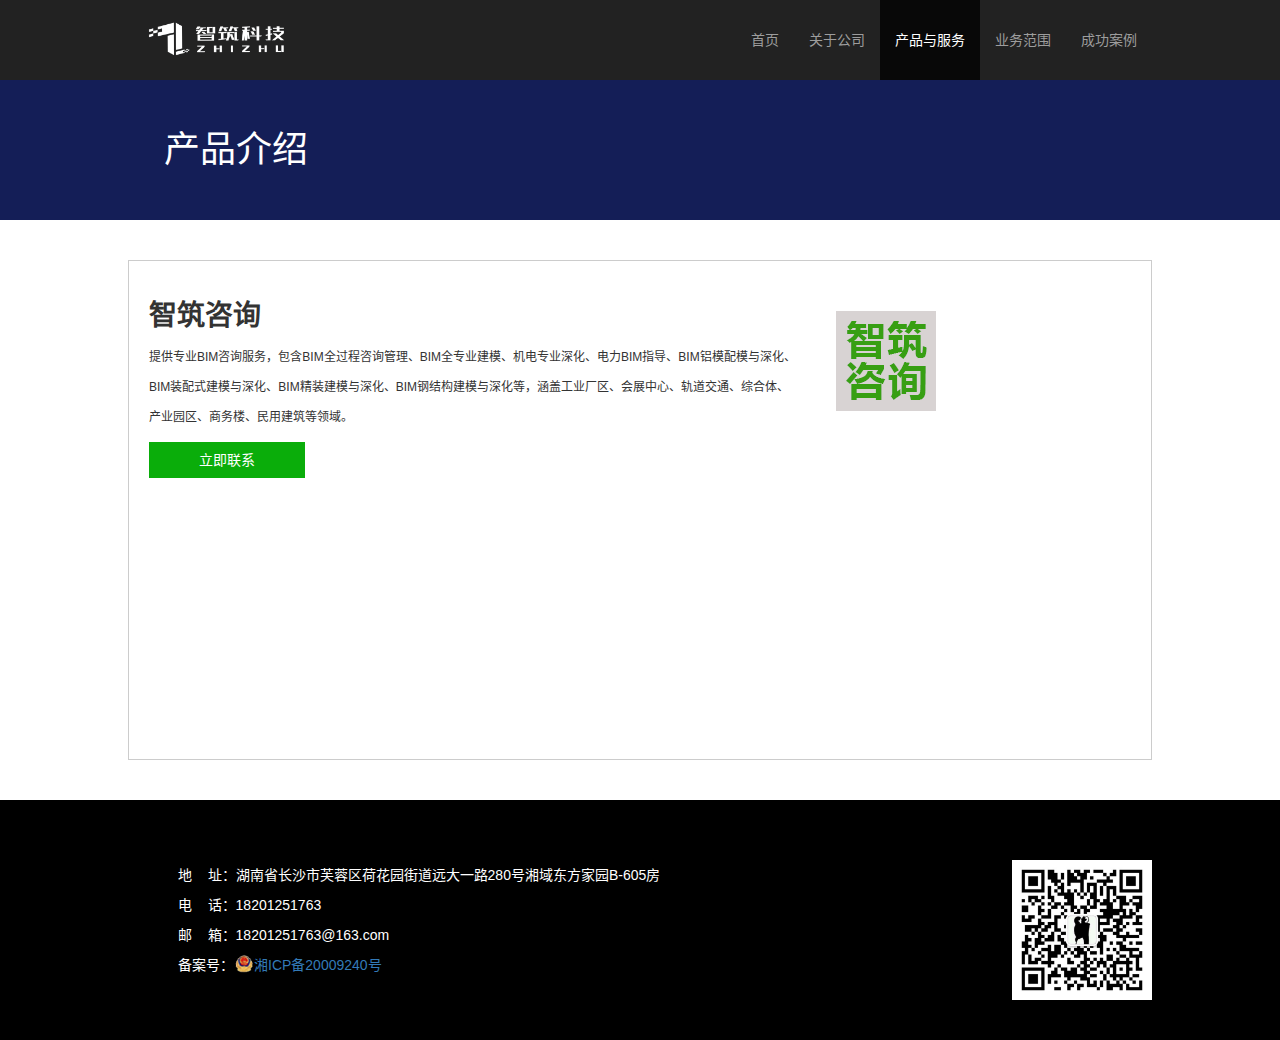
==== product.html @ f999a8a7 "新增基础产品" ====
<!DOCTYPE html>
<html lang="zh-CN">
	<head>
		<meta charset="utf-8">
		<meta http-equiv="X-UA-Compatible" content="IE=edge">
		<link rel="Shortcut Icon" href="/images/favicon.ico" type="image/x-icon" />
		<meta name="viewport" content="width=device-width, initial-scale=1">
		<meta name="keywords" content="湖南智筑建筑科技有限公司，BIM，智筑建筑，智筑，湖南智筑，湖南智筑建筑">
		<meta name="description" content="湖南智筑建筑科技有限公司，BIM，智筑建筑，智筑，湖南智筑，湖南智筑建筑">
		<meta name="baidu-site-verification" content="HATitW4OrY" />
		<title>湖南智筑建筑科技有限公司，BIM，智筑建筑，智筑，湖南智筑，湖南智筑建筑</title>
		<meta http-equiv="Pragma" content="no-cache" />   
		<meta http-equiv="Cache-Control" content="no-cache" />
		<meta http-equiv="Expires" content="0" />
		<link href="https://cdn.jsdelivr.net/npm/bootstrap@3.3.7/dist/css/bootstrap.min.css" rel="stylesheet">
		<link rel="stylesheet" href="./index.css">
		<link rel="stylesheet" href="./product.css">
		<script>
		(function(){
		    var bp = document.createElement('script');
		    var curProtocol = window.location.protocol.split(':')[0];
		    if (curProtocol === 'https') {
		        bp.src = 'https://zz.bdstatic.com/linksubmit/push.js';
		    }
		    else {
		        bp.src = 'http://push.zhanzhang.baidu.com/push.js';
		    }
		    var s = document.getElementsByTagName("script")[0];
		    s.parentNode.insertBefore(bp, s);
		})();
		</script>
	</head>
	<body>
		<div class="body-content">
			<nav class="navbar navbar-default navbar-inverse navbar-fixed-top" style="border-color:transparent">
				<div class="container-fluid">
					<!-- Brand and toggle get grouped for better mobile display -->
					<div class="navbar-header">
						<button type="button" class="navbar-toggle collapsed" data-toggle="collapse" data-target="#bs-example-navbar-collapse-1"
						 aria-expanded="false">
							<span class="sr-only">Toggle navigation</span>
							<span class="icon-bar"></span>
							<span class="icon-bar"></span>
							<span class="icon-bar"></span>
						</button>
						<a class="navbar-brand" href="#"><img src="./images/logo2.png" /></a>
					</div>
					<div class="collapse navbar-collapse" id="bs-example-navbar-collapse-1">
						<ul class="nav navbar-nav navbar-right">
							<li id="homeSelect" class="navli"><a href="#">首页</a></li>
							<li id="aboutSelect" class="navli"><a href="#aboutus">关于公司</a></li>
							<li id="saleSelect" class="navli active"><a href="#product">产品与服务</a></li>
							<li id="contactSelect" class="navli"><a href="#business">业务范围</a></li>
							<li id="contactSelect" class="navli"><a href="#success">成功案例</a></li>
						</ul>
					</div><!-- /.navbar-collapse -->
				</div><!-- /.container-fluid -->
			</nav>
			<div class="mycontent">
                <div class="pageTitle">
                    产品介绍
                </div>
                <div class="productContent">
                    <div class="productLeft">
                        <h2>智筑咨询</h2>
                        <p>提供专业BIM咨询服务，包含BIM全过程咨询管理、BIM全专业建模、机电专业深化、电力BIM指导、BIM铝模配模与深化、BIM装配式建模与深化、BIM精装建模与深化、BIM钢结构建模与深化等，涵盖工业厂区、会展中心、轨道交通、综合体、产业园区、商务楼、民用建筑等领域。</p>
                        <div class="connectNow">立即联系</div>
                    </div>
                    <div class="productRight">
                        <img src="images/pro1.png" />
                    </div>
                </div>
            </div>
		</div>
		<div class="my-footer">
			<div class="footer-content">
				<div class="left-footer">
					<li>地&nbsp;&nbsp;&nbsp;&nbsp;址：湖南省长沙市芙蓉区荷花园街道远大一路280号湘域东方家园B-605房</li>
					<li>电&nbsp;&nbsp;&nbsp;&nbsp;话：18201251763</li>
					<li>邮&nbsp;&nbsp;&nbsp;&nbsp;箱：18201251763@163.com</li>
					<li>备案号：<a href="http://beian.miit.gov.cn"><img src="./images/ba.png" />湘ICP备20009240号</a></li>
				</div>
				<div class="right-footer">
					<img src="./images/wx.jpg" alt="">
				</div>
			</div>
		</div>
		<script src="https://cdn.jsdelivr.net/npm/jquery@1.12.4/dist/jquery.min.js"></script>
		<script src="https://cdn.jsdelivr.net/npm/bootstrap@3.3.7/dist/js/bootstrap.min.js"></script>
		<script type="text/javascript" src="./common.js"></script>
	</body>
</html>
---- index.css ----
@media (min-width: 768px){
	.navbar,.container-fluid,.navbar-header,.navbar-brand,.navbar-nav,.navbar-nav li{
		height: 80px;
	}
	.container-fluid{
		width: 80%;
	}
	.navbar-brand{
		padding: 15px 15px;
	}
	.navbar-brand img{
		height: 50px;
		width: auto;
	}
	.nav>li>a {
		height: 80px;
		line-height: 50px;
		padding: 15px!important;
	}
	.mycontent{
		position: relative;
		margin-top: 40px;
	}
	#headerImg{
		width: 100%;
		/* height: 300px; */
		background-position: center center;
		background-size: 100%;
		background-repeat: no-repeat;
		transition: all 0.5s linear;
	}
	.myContent-info{
		width: 100%;
		text-align: center;
		margin: auto;
		padding: 80px 0px;
	}
	.myContent-info h3{
		font-weight: 700;
		padding: 20px 0px;
	}
	.myContent-info p{
		width: 70%;
		margin: auto;
		line-height: 30px;
		text-indent: 2em;
		text-align: left;
	}
	.tip-img{
		height: 24px;
		margin-left: 10px;
	}
	.title-bj{
		width: 420px;
		height: 50px;
		line-height: 50px;
		display: block;
		margin: auto;
		font-size: 18px;
		background-image: url(images/bj1.png);
		background-repeat: no-repeat;
		background-position: 10px;
		text-indent: 10px;
		font-family: '微软雅黑';
	}
	#product{
		background: #f5f5f5;
	}
	.cpandfw{
		width: 80%;
		margin: auto;
		margin-top: 40px;
		box-sizing: border-box;
	}
	.list-product{
		width: 24%;
		box-sizing: border-box;
		display: inline-block;
		/* float: left; */
		vertical-align:top;
		height: auto;
		line-height: 20px;
		position: relative;
		min-height: 100px;
		border-right: 15px solid #f5f5f5;
		background: #fff;
		padding: 50px 20px;
		margin-top: 20px;
	}
	.list-product .list-propduct-logo{
		position: absolute;
		top: -30px;
		left: 50%;
		transform: translateX(-50%);
	}
	.list-product .list-propduct-logo img{
		width: 60px;
		height: auto;
	}
	.list-propduct-title{
		font-weight: 700;
		font-family: '微软雅黑';
		font-size: 18px;
		line-height: 40px;
	}
	.list-propduct-title:hover{
		color: orange;
	}
	.list-propduct-content{
		line-height: 30px;
		text-align: justify;
	}
	#business{
		width: 80%;
		margin: auto;
	}
	#business li{
		margin: 20px;
		list-style: none;
		display: inline-block;
		width: 150px;
		height: 150px;
		background: #f5f5f5;
		vertical-align: top;
		position: relative;
	}
	.top_border,.right-border,.bottom-border,.left-border{
		width:20px;
		height: 20px;
		position: absolute;
	}
	#business li:hover .top_border{
		top: -6px;
		left: -6px;
		border-top:3px solid orangered;
		border-left:3px solid orangered;
	}
	#business li:hover .right-border{
		top: -6px;
		right: -6px;
		border-top:3px solid orangered;
		border-right:3px solid orangered;
	}
	#business li:hover .bottom-border{
		bottom: -6px;
		right: -6px;
		border-bottom:3px solid orangered;
		border-right:3px solid orangered;
	}
	#business li:hover .left-border{
		bottom: -6px;
		left: -6px;
		border-bottom:3px solid orangered;
		border-left:3px solid orangered;
	}
	.ywContent{
		display: inline-block;
		width: 90%;
		height: auto;
		/* position: absolute; */
		margin-top: 50%;
		transform: translateY(-50%);
	}
	#business li:hover{
		background: orangered;
		color: #fff;
	}
	#success{
		width: 100%;
		background: #f5f5f5;
	}
	#success .successImg{
		width: 300px;
		height: 240px;
		border: none;
		margin: 0px;
		margin-top: 5px;
		padding: 0px;
	}
	#friendship{
		width: 100%;
	}
	#news li{
		width: 80%;
		height: 50px;
		line-height: 50px;
		margin: auto;	
		list-style: none;
		border-bottom: 1px dashed #ccc;
	}
	#newsList{
		padding: 20px 0px;
	}
	.newsTime,.newsTitle{
		display: inline-block;
	}
	.newsTitle{
		float: left;
	}
	.newsTime{
		float: right;
	}
	.yqontent{
		width: 80%;
		margin: auto;
		text-align: center;
		padding: 20px 0px;
	}
	.yqontent li{
		box-sizing: content-box;
		list-style: none;
		display: inline-block;
		padding: 6px 15px;
		background: #f5f5f5;
		height: 30px;
		line-height: 30px;
		margin: 5px;
	}
	.yqontent li a{
		color: #333;
	}
	.yqontent li:hover{
		background: orangered;
	}
	.yqontent li:hover a{
		color: #fff;
	}
	.my-footer{
		background: black;
		width: 100%;
		color: #fff;
		padding: 60px 0px;
	}
	.footer-content{
		width: 80%;
		margin: auto;
	}
	.my-footer li{
		list-style: none;
		text-align: left;
		line-height: 30px;
		padding: 0px 50px;
	}
	.left-footer{
		display: inline-block;
		vertical-align: top;
	}
	.left-footer img{
		width: 20px;
		margin-top: -5px;
	}
	.right-footer{
		float: right;
	}
	.right-footer img{ 
		width: 140px;
		height: auto;
	}
}

@media (max-width: 768px){
	.navbar-brand{
		padding: 8px 10px;
	}
	.navbar-brand img{
		height: 36px;
		width: auto;
	}
	.mycontent{
		position: relative;
		margin-top: 20px;
	}
	#headerImg{
		width: 100%;
	}
	.myContent-info{
		width: 100%;
		text-align: center;
		margin: auto;
		padding: 50px 0px;
	}
	.myContent-info h3{
		font-weight: 700;
		padding: 20px 10px;
	}
	.myContent-info p{
		width: 90%;
		margin: auto;
		line-height: 30px;
		text-indent: 2em;
		text-align: center;
	}
	.tip-img{
		display: none;
	}
	.title-bj{
		display: none;
	}
	#product{
		background: #f5f5f5;
	}
	.cpandfw{
		width: 80%;
		margin: auto;
		margin-top: 40px;
		box-sizing: border-box;
	}
	.list-product{
		width: 100%;
		box-sizing: border-box;
		display: inline-block;
		/* float: left; */
		vertical-align:top;
		height: auto;
		line-height: 20px;
		position: relative;
		min-height: 100px;
		border-right: 15px solid #f5f5f5;
		background: #fff;
		padding: 50px 20px;
		margin-top: 50px;
	}
	.list-product .list-propduct-logo{
		position: absolute;
		top: -30px;
		left: 50%;
		transform: translateX(-50%);
	}
	.list-product .list-propduct-logo img{
		width: 60px;
		height: auto;
	}
	.list-propduct-title{
		font-weight: 700;
		font-family: '微软雅黑';
		font-size: 18px;
		line-height: 40px;
	}
	.list-propduct-title:hover{
		color: orange;
	}
	.list-propduct-content{
		line-height: 30px;
		text-align: justify;
	}
	#business{
		width: 100%;
		margin: auto;
	}
	#business li{
		margin: 10px;
		list-style: none;
		display: inline-block;
		width: 120px;
		height: 120px;
		background: #f5f5f5;
		vertical-align: top;
		position: relative;
	}
	.top_border,.right-border,.bottom-border,.left-border{
		width:20px;
		height: 20px;
		position: absolute;
	}
	#business li:hover .top_border{
		top: -6px;
		left: -6px;
		border-top:3px solid orangered;
		border-left:3px solid orangered;
	}
	#business li:hover .right-border{
		top: -6px;
		right: -6px;
		border-top:3px solid orangered;
		border-right:3px solid orangered;
	}
	#business li:hover .bottom-border{
		bottom: -6px;
		right: -6px;
		border-bottom:3px solid orangered;
		border-right:3px solid orangered;
	}
	#business li:hover .left-border{
		bottom: -6px;
		left: -6px;
		border-bottom:3px solid orangered;
		border-left:3px solid orangered;
	}
	.ywContent{
		display: inline-block;
		width: 90%;
		height: auto;
		/* position: absolute; */
		margin-top: 50%;
		transform: translateY(-50%);
	}
	#business li:hover{
		background: orangered;
		color: #fff;
	}
	#success{
		width: 100%;
		background: #f5f5f5;
	}
	#success .successImg{
		width: 300px;
		height: 240px;
		border: none;
		margin: 0px;
		padding: 0px;
	}
	#new{
		padding: 80px 0px;
	}
	#news li{
		width: 80%;
		line-height: 30px;
		margin: auto;	
		list-style: none;
	}
	#newsList{
		padding: 20px 0px;
	}
	.newsTime,.newsTitle{
		display: inline-block;
	}
	.newsTitle{
		display: inline-block;
		text-align: left;
	}
	.newsTime{
		display: inline-block;
		text-align: right;
		width: 100%;
	}
	#friendship{
		width: 100%;
		background: #f5f5f5;
	}
	.yqontent{
		width: 100%;
		margin: auto;
		text-align: center;
		padding: 20px 0px;
	}
	.yqontent li{
		box-sizing: content-box;
		list-style: none;
		display: inline-block;
		padding: 6px 15px;
		background: #fff;
		height: 30px;
		line-height: 30px;
		margin: 5px;
	}
	.yqontent li a{
		color: #333;
	}
	.yqontent li:hover{
		background: orangered;
	}
	.yqontent li:hover a{
		color: #fff;
	}
	.my-footer{
		background: black;
		width: 100%;
		color: #fff;
		padding: 60px 0px;
	}
	.footer-content{
		width: 90%;
		margin: auto;
	}
	.my-footer li{
		list-style: none;
		text-align: left;
		line-height: 30px;
		padding: 0px 50px;
	}
	.left-footer{
		vertical-align: top;
	}
	.left-footer img{
		width: 20px;
		margin-top: -5px;
	}
	.right-footer{
		width: 100%;
		text-align: center;
		margin-top: 20px;
		height: 400px;
	}
	.right-footer img{ 
		width: 140px;
		height: auto;
	}
}
---- product.css ----
.pageTitle{
    width: 100%;
    height: 160px;
    background: rgb(20, 30, 87);
    padding: 20px;
    color: #fff;
    line-height: 140px;
    font-size: 36px;
    text-indent: 4em;
}
.productContent{
    width: 80%;
    height: 500px;
    margin: 40px 10%;
    padding: 20px;
    border: 1px solid #ccc;
}
.productLeft{
    width: 70%;
    float: left;
}
.productRight{
    width: 30%;
    float: left;
}
.productRight img{
    margin-top: 30px;
}
.productLeft h2{
    font-family: '微软雅黑';
    font-size: 28px;
    font-weight: 700;
}
.productLeft p{
    padding-right: 40px;
    font-size: 12px;
    line-height: 30px;
}
.connectNow{
    padding:8px 50px;
    display: inline-block;
    color: #fff;
    background-color: rgb(10, 173, 10);
}

@media (max-width: 768px){
    .productLeft{
        width: 100%;
    }
    .productRight{
        width: 100%;
    }
}
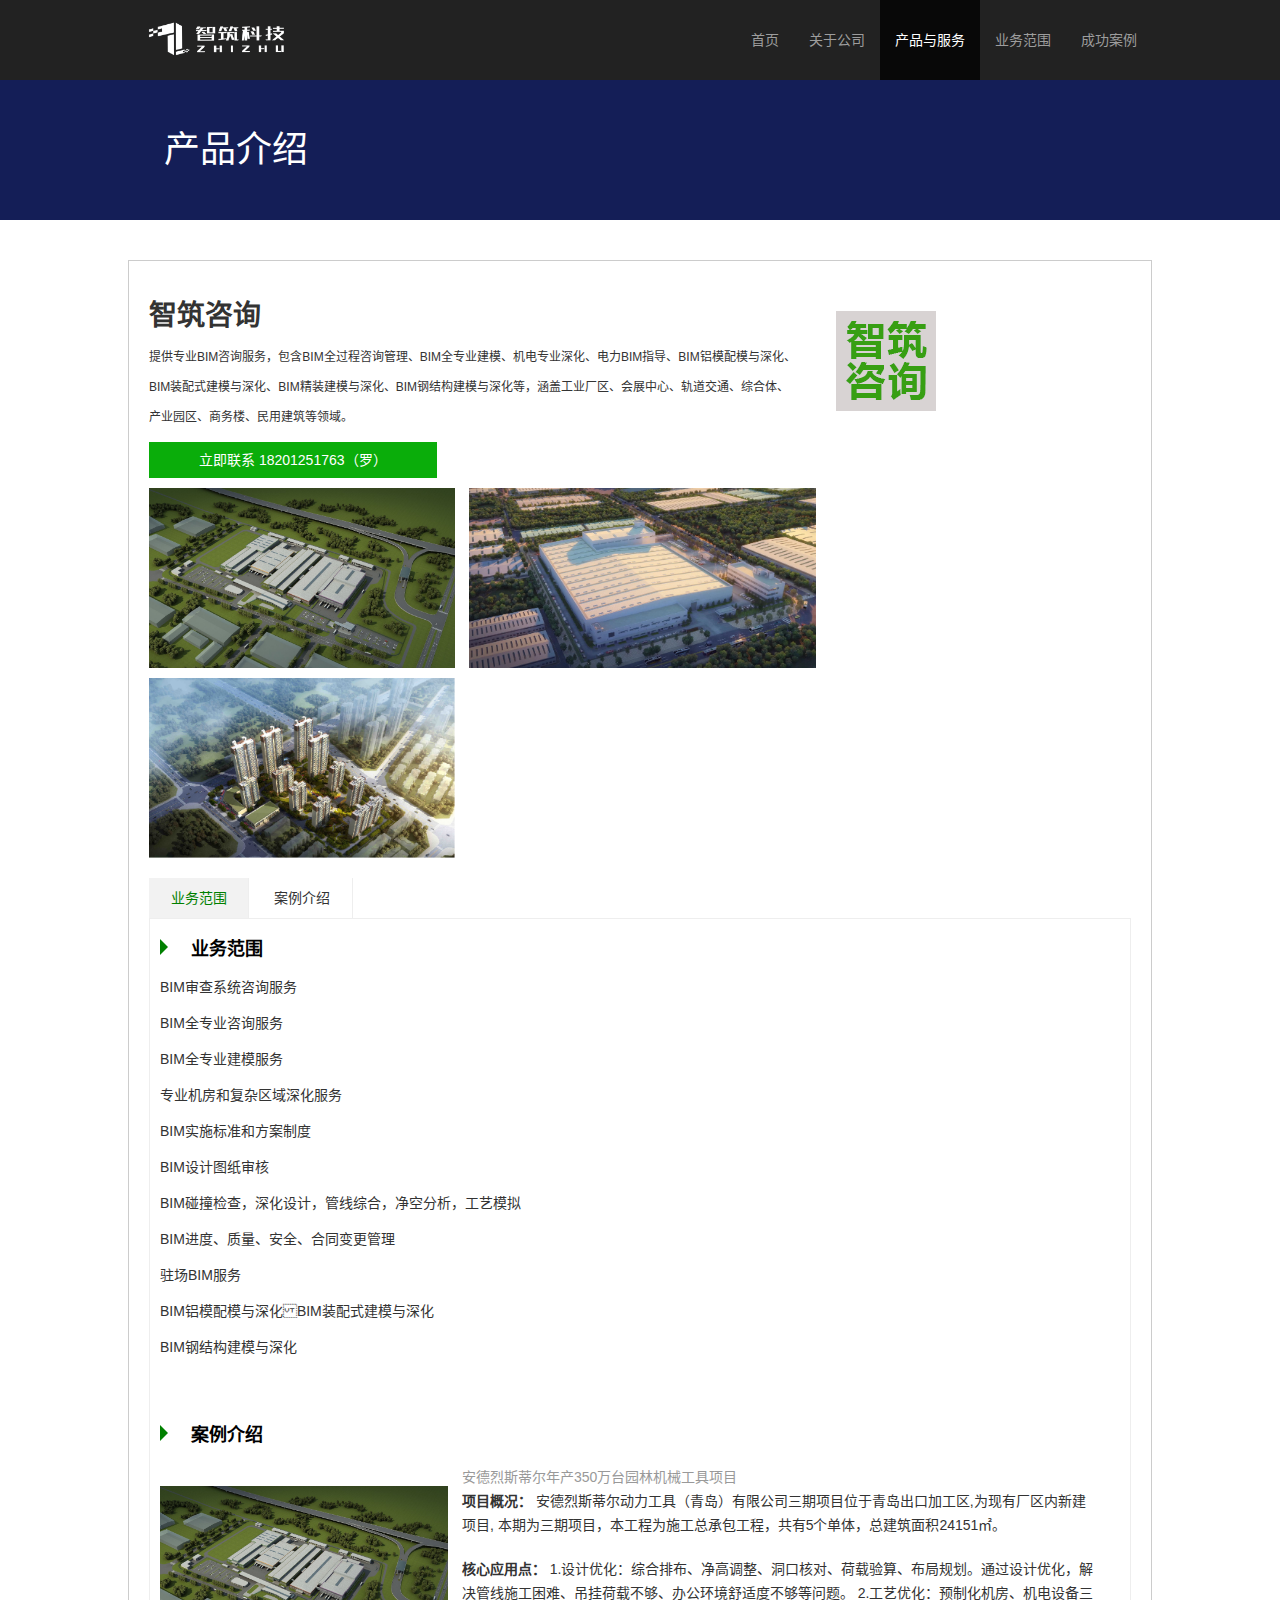
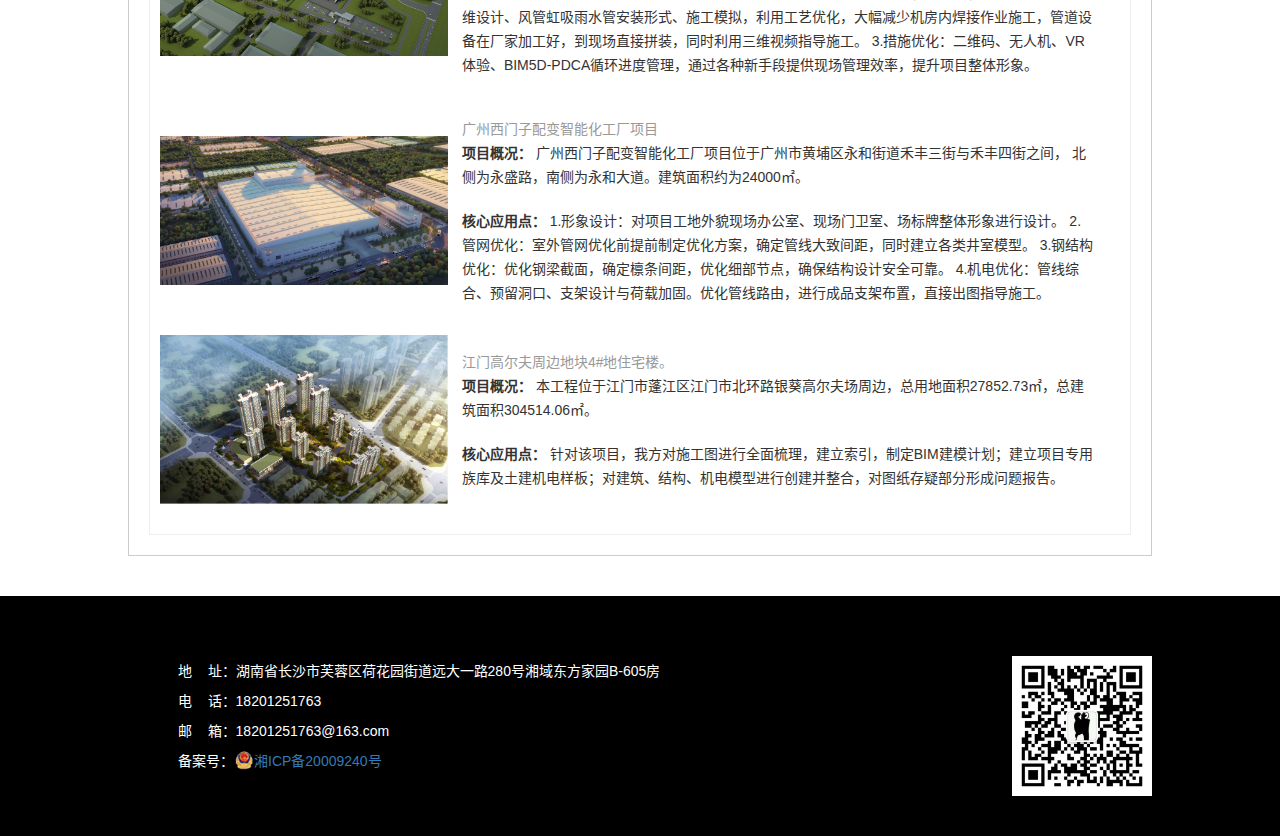
==== commit fc66837a: "mypage" ====
--- a/product.html
+++ b/product.html
@@ -47,7 +47,7 @@
 					</div>
 					<div class="collapse navbar-collapse" id="bs-example-navbar-collapse-1">
 						<ul class="nav navbar-nav navbar-right">
-							<li id="homeSelect" class="navli"><a href="#">首页</a></li>
+							<li id="homeSelect" class="navli"><a href="/index.html">首页</a></li>
 							<li id="aboutSelect" class="navli"><a href="#aboutus">关于公司</a></li>
 							<li id="saleSelect" class="navli active"><a href="#product">产品与服务</a></li>
 							<li id="contactSelect" class="navli"><a href="#business">业务范围</a></li>
@@ -64,13 +64,91 @@
                     <div class="productLeft">
                         <h2>智筑咨询</h2>
                         <p>提供专业BIM咨询服务，包含BIM全过程咨询管理、BIM全专业建模、机电专业深化、电力BIM指导、BIM铝模配模与深化、BIM装配式建模与深化、BIM精装建模与深化、BIM钢结构建模与深化等，涵盖工业厂区、会展中心、轨道交通、综合体、产业园区、商务楼、民用建筑等领域。</p>
-                        <div class="connectNow">立即联系</div>
+                        <div class="connectNow">立即联系 18201251763（罗）</div>
                     </div>
                     <div class="productRight">
                         <img src="images/pro1.png" />
-                    </div>
-                </div>
-            </div>
+					</div>
+					<div class="cpPic">
+						<img src="images/anli1.png" />
+						<img src="images/anli2.png" />
+						<img src="images/anli3.png" />
+					</div>
+					<div class="productDetail">
+						<div class="listTitle">
+							<a href="#yewufanwei" class="detailType activeDetailType">业务范围</a>
+							<a href="#anlijieshao" class="detailType">案例介绍</a>
+						</div>
+						<div class="detailContent">
+							<div id="yewufanwei">
+								<div class="myTitle"><span class="rectangle"></span>业务范围</div>
+								<li>BIM审查系统咨询服务</li>
+								<li>BIM全专业咨询服务 </li>
+								<li>BIM全专业建模服务 </li>
+								<li>专业机房和复杂区域深化服务</li>
+								<li>BIM实施标准和方案制度</li>
+								<li>BIM设计图纸审核</li>
+								<li>BIM碰撞检查，深化设计，管线综合，净空分析，工艺模拟</li>
+								<li>BIM进度、质量、安全、合同变更管理</li>
+								<li>驻场BIM服务</li>
+								<li>BIM铝模配模与深化+BIM装配式建模与深化</li>
+								<li>BIM钢结构建模与深化</li>
+							</div>
+							<div id="anlijieshao">
+								<div class="myTitle"><span class="rectangle"></span>案例介绍</div>
+								<div class="anliItem">
+									<img class="leftAnliContent" src="/images/anli1.png" alt="">
+									<div class="rightAnliContent">
+										<div class="xmTitle">安德烈斯蒂尔年产350万台园林机械工具项目</div>
+										<div class="xmgk">
+											<span class="titleNr">项目概况：</span> 安德烈斯蒂尔动力工具（青岛）有限公司三期项目位于青岛出口加工区,为现有厂区内新建项目,
+											本期为三期项目，本工程为施工总承包工程，共有5个单体，总建筑面积24151㎡。
+											</div>
+										<div class="hxyyd">
+											<span class="titleNr">核心应用点：</span>
+											1.设计优化：综合排布、净高调整、洞口核对、荷载验算、布局规划。通过设计优化，解决管线施工困难、吊挂荷载不够、办公环境舒适度不够等问题。
+											2.工艺优化：预制化机房、机电设备三维设计、风管虹吸雨水管安装形式、施工模拟，利用工艺优化，大幅减少机房内焊接作业施工，管道设备在厂家加工好，到现场直接拼装，同时利用三维视频指导施工。
+											3.措施优化：二维码、无人机、VR体验、BIM5D-PDCA循环进度管理，通过各种新手段提供现场管理效率，提升项目整体形象。
+										</div>
+									</div>
+								</div>
+								<div class="anliItem">
+									<img class="leftAnliContent" src="/images/anli2.png" alt="">
+									<div class="rightAnliContent">
+										<div class="xmTitle">广州西门子配变智能化工厂项目</div>
+										<div class="xmgk">
+											<span class="titleNr">项目概况：</span> 广州西门子配变智能化工厂项目位于广州市黄埔区永和街道禾丰三街与禾丰四街之间，
+											北侧为永盛路，南侧为永和大道。建筑面积约为24000㎡。</div>
+										<div class="hxyyd">
+											<span class="titleNr">核心应用点：</span>
+											1.形象设计：对项目工地外貌现场办公室、现场门卫室、场标牌整体形象进行设计。
+											2.管网优化：室外管网优化前提前制定优化方案，确定管线大致间距，同时建立各类井室模型。
+											3.钢结构优化：优化钢梁截面，确定檩条间距，优化细部节点，确保结构设计安全可靠。
+											4.机电优化：管线综合、预留洞口、支架设计与荷载加固。优化管线路由，进行成品支架布置，直接出图指导施工。
+										</div>
+									</div>
+								</div>
+								<div class="anliItem">
+									<img class="leftAnliContent" src="/images/anli3.png" alt="">
+									<div class="rightAnliContent">
+										<div class="xmTitle">江门高尔夫周边地块4#地住宅楼。
+										</div>
+										<div class="xmgk">
+											<span class="titleNr">项目概况：</span> 本工程位于江门市蓬江区江门市北环路银葵高尔夫场周边，总用地面积27852.73㎡，总建筑面积304514.06㎡。</div>
+										<div class="hxyyd">
+											<span class="titleNr">核心应用点：</span>
+											针对该项目，我方对施工图进行全面梳理，建立索引，制定BIM建模计划；建立项目专用族库及土建机电样板；对建筑、结构、机电模型进行创建并整合，对图纸存疑部分形成问题报告。
+										</div>
+									</div>
+								</div>
+							</div>
+						</div>
+					</div>
+				</div>
+				
+			</div>
+			
 		</div>
 		<div class="my-footer">
 			<div class="footer-content">
@@ -87,6 +165,6 @@
 		</div>
 		<script src="https://cdn.jsdelivr.net/npm/jquery@1.12.4/dist/jquery.min.js"></script>
 		<script src="https://cdn.jsdelivr.net/npm/bootstrap@3.3.7/dist/js/bootstrap.min.js"></script>
-		<script type="text/javascript" src="./common.js"></script>
+		<script type="text/javascript" src="./product.js"></script>
 	</body>
 </html>
--- a/index.css
+++ b/index.css
@@ -21,9 +21,32 @@
 		position: relative;
 		margin-top: 40px;
 	}
+	.leftArrow{
+		position: absolute;
+		left: 20px;
+		top: 240px;
+		width: 64px;
+		height: 64px;
+		background-image: url(/images/left1.png);
+	}
+	.leftArrow:hover{
+		background-image: url(/images/left.png);
+	}
+	.rightArrow{
+		position: absolute;
+		right: 20px;
+		top: 240px;
+		width: 64px;
+		height: 64px;
+		background-image: url(/images/right1.png);
+	}
+	.rightArrow:hover{
+		background-image: url(/images/right.png);
+	}
 	#headerImg{
-		width: 100%;
-		/* height: 300px; */
+		margin-top: 20px;
+		width: 100%;
+		max-height: 600px;
 		background-position: center center;
 		background-size: 100%;
 		background-repeat: no-repeat;
@@ -273,6 +296,9 @@
 	#headerImg{
 		width: 100%;
 	}
+	.leftArrow,.rightArrow{
+		display: none;
+	}
 	.myContent-info{
 		width: 100%;
 		text-align: center;
--- a/product.css
+++ b/product.css
@@ -1,53 +1,284 @@
-.pageTitle{
-    width: 100%;
-    height: 160px;
-    background: rgb(20, 30, 87);
-    padding: 20px;
-    color: #fff;
-    line-height: 140px;
-    font-size: 36px;
-    text-indent: 4em;
+@media (min-width: 768px){
+    .pageTitle{
+        width: 100%;
+        height: 160px;
+        background: rgb(20, 30, 87);
+        padding: 20px;
+        color: #fff;
+        line-height: 140px;
+        font-size: 36px;
+        text-indent: 4em;
+    }
+    .productContent{
+        width: 80%;
+        height: auto;
+        margin: 40px 10%;
+        padding: 20px;
+        border: 1px solid #ccc;
+    }
+    .productLeft{
+        width: 70%;
+        float: left;
+    }
+    .productRight{
+        width: 30%;
+        float: left;
+    }
+    .productRight img{
+        margin-top: 30px;
+    }
+    .productLeft h2{
+        font-family: '微软雅黑';
+        font-size: 28px;
+        font-weight: 700;
+    }
+    .productLeft p{
+        padding-right: 40px;
+        font-size: 12px;
+        line-height: 30px;
+    }
+    .connectNow{
+        padding:8px 50px;
+        display: inline-block;
+        color: #fff;
+        background-color: rgb(10, 173, 10);
+    }
+    .cpPic{
+        clear: both;
+    }
+    .cpPic img{
+        height: 180px;
+        display: inline-block;
+        margin:auto;
+        margin:10px 10px 0px 0px;
+    }
+    .productDetail{
+        margin-top: 20px;
+        /* padding: 6px 15px; */
+    }
+    .detailType{
+        color: #333!important;
+        display: inline-block;
+        width: 100px;
+        text-align: center;
+        list-style: none;
+        height: 40px;
+        line-height: 40px;
+        border-right: 1px solid #eee;
+    }
+    .activeDetailType{
+        background: #f2f2f2;
+        color: green!important;
+    }
+    .detailType:hover{
+        color: green!important;
+    }
+    .detailContent{
+        border: 1px solid #eee;
+        width: 100%;
+        height: auto;
+        padding: 10px;
+
+    }
+    #yewufanwei,#anlijieshao{
+        width: 100%;
+        height: auto;
+    }
+    #anlijieshao{
+        margin-top: 50px;
+    }
+    #yewufanwei .myTitle,#anlijieshao .myTitle{
+        height: 40px;
+        line-height: 40px;
+        color: #000;
+        font-weight: 700;
+        font-size: 18px;
+    }
+    .rectangle{
+        display: inline-block;
+        width: 8px;
+        height: 8px;
+        box-sizing: border-box;
+        border: 8px solid transparent;
+        border-left: 8px solid green;
+        margin-top: 2px;
+        margin-right: 15px;
+    }
+    #yewufanwei li,#anlijieshao li{
+        list-style: none;
+        height: 36px;
+        line-height: 36px;
+    }
+    .anliItem{
+        margin-bottom: 20px;
+    }
+    .leftAnliContent{
+        width: 30%;
+        display: inline-block;
+        vertical-align: middle;
+        box-sizing: border-box;
+    }
+
+    .rightAnliContent{
+        width: 68%;
+        display: inline-block;
+        vertical-align: middle;
+        padding: 10px;
+        box-sizing: border-box;
+        line-height: 24px;
+    }
+    .rightAnliContent .xmTitle{
+        color: #999;
+    }
+    .titleNr{
+        color: #333;
+        font-weight: 700;
+    }
+    .hxyyd{
+        margin-top: 20px;
+    }
 }
-.productContent{
-    width: 80%;
-    height: 500px;
-    margin: 40px 10%;
-    padding: 20px;
-    border: 1px solid #ccc;
-}
-.productLeft{
-    width: 70%;
-    float: left;
-}
-.productRight{
-    width: 30%;
-    float: left;
-}
-.productRight img{
-    margin-top: 30px;
-}
-.productLeft h2{
-    font-family: '微软雅黑';
-    font-size: 28px;
-    font-weight: 700;
-}
-.productLeft p{
-    padding-right: 40px;
-    font-size: 12px;
-    line-height: 30px;
-}
-.connectNow{
-    padding:8px 50px;
-    display: inline-block;
-    color: #fff;
-    background-color: rgb(10, 173, 10);
-}
-
 @media (max-width: 768px){
+    .pageTitle{
+        width: 100%;
+        height: 100px;
+        background: rgb(20, 30, 87);
+        color: #fff;
+        line-height: 100px;
+        text-align: center;
+        font-size: 36px;
+    }
+    .productContent{
+        width: 80%;
+        height: auto;
+        margin: 40px 10%;
+        padding: 20px;
+        border: 1px solid #ccc;
+    }
+    
+    .productLeft h2{
+        font-family: '微软雅黑';
+        font-size: 28px;
+        font-weight: 700;
+    }
+    .productLeft p{
+        padding-right: 40px;
+        font-size: 12px;
+        line-height: 30px;
+    }
+    .connectNow{
+        padding:8px 50px;
+        display: inline-block;
+        color: #fff;
+        background-color: rgb(10, 173, 10);
+    }
+    .cpPic{
+        clear: both;
+    }
     .productLeft{
         width: 100%;
     }
     .productRight{
         width: 100%;
     }
+    .productRight img{
+        margin-top: 10px;
+    }
+    .connectNow{
+        padding:8px 10px;
+        display: inline-block;
+        color: #fff;
+        background-color: rgb(10, 173, 10);
+    }
+    .cpPic{
+        display: block;
+        height: auto;
+        width: 100%;
+    }
+    .cpPic img{
+        width: 80%;
+        margin:auto;
+        margin:10px 10px 0px 0px;
+    }
+    .productDetail{
+        margin-top: 20px;
+        /* padding: 6px 15px; */
+    }
+    .detailType{
+        color: #333!important;
+        display: inline-block;
+        width: 100px;
+        text-align: center;
+        list-style: none;
+        height: 40px;
+        line-height: 40px;
+        border-right: 1px solid #eee;
+    }
+    .activeDetailType{
+        background: #f2f2f2;
+        color: green!important;
+    }
+    .detailType:hover{
+        color: green!important;
+    }
+    .detailContent{
+        border: 1px solid #eee;
+        width: 100%;
+        height: auto;
+        padding: 10px;
+
+    }
+    #yewufanwei,#anlijieshao{
+        width: 100%;
+        height: auto;
+    }
+    #anlijieshao{
+        margin-top: 50px;
+    }
+    #yewufanwei .myTitle,#anlijieshao .myTitle{
+        height: 40px;
+        line-height: 40px;
+        color: #000;
+        font-weight: 700;
+        font-size: 18px;
+    }
+    .rectangle{
+        display: inline-block;
+        width: 8px;
+        height: 8px;
+        box-sizing: border-box;
+        border: 8px solid transparent;
+        border-left: 8px solid green;
+        margin-top: 2px;
+        margin-right: 15px;
+    }
+    #yewufanwei li,#anlijieshao li{
+        list-style: none;
+        height: 36px;
+        line-height: 36px;
+    }
+    .anliItem{
+        margin-bottom: 20px;
+    }
+    .leftAnliContent{
+        width: 90%;
+        margin: auto;
+        box-sizing: border-box;
+    }
+
+    .rightAnliContent{
+        width: 90%;
+        box-sizing: border-box;
+        line-height: 24px;
+    }
+    .rightAnliContent .xmTitle{
+        color: #999;
+    }
+    .titleNr{
+        color: #333;
+        font-weight: 700;
+    }
+    .hxyyd{
+        margin-top: 20px;
+    }
 }